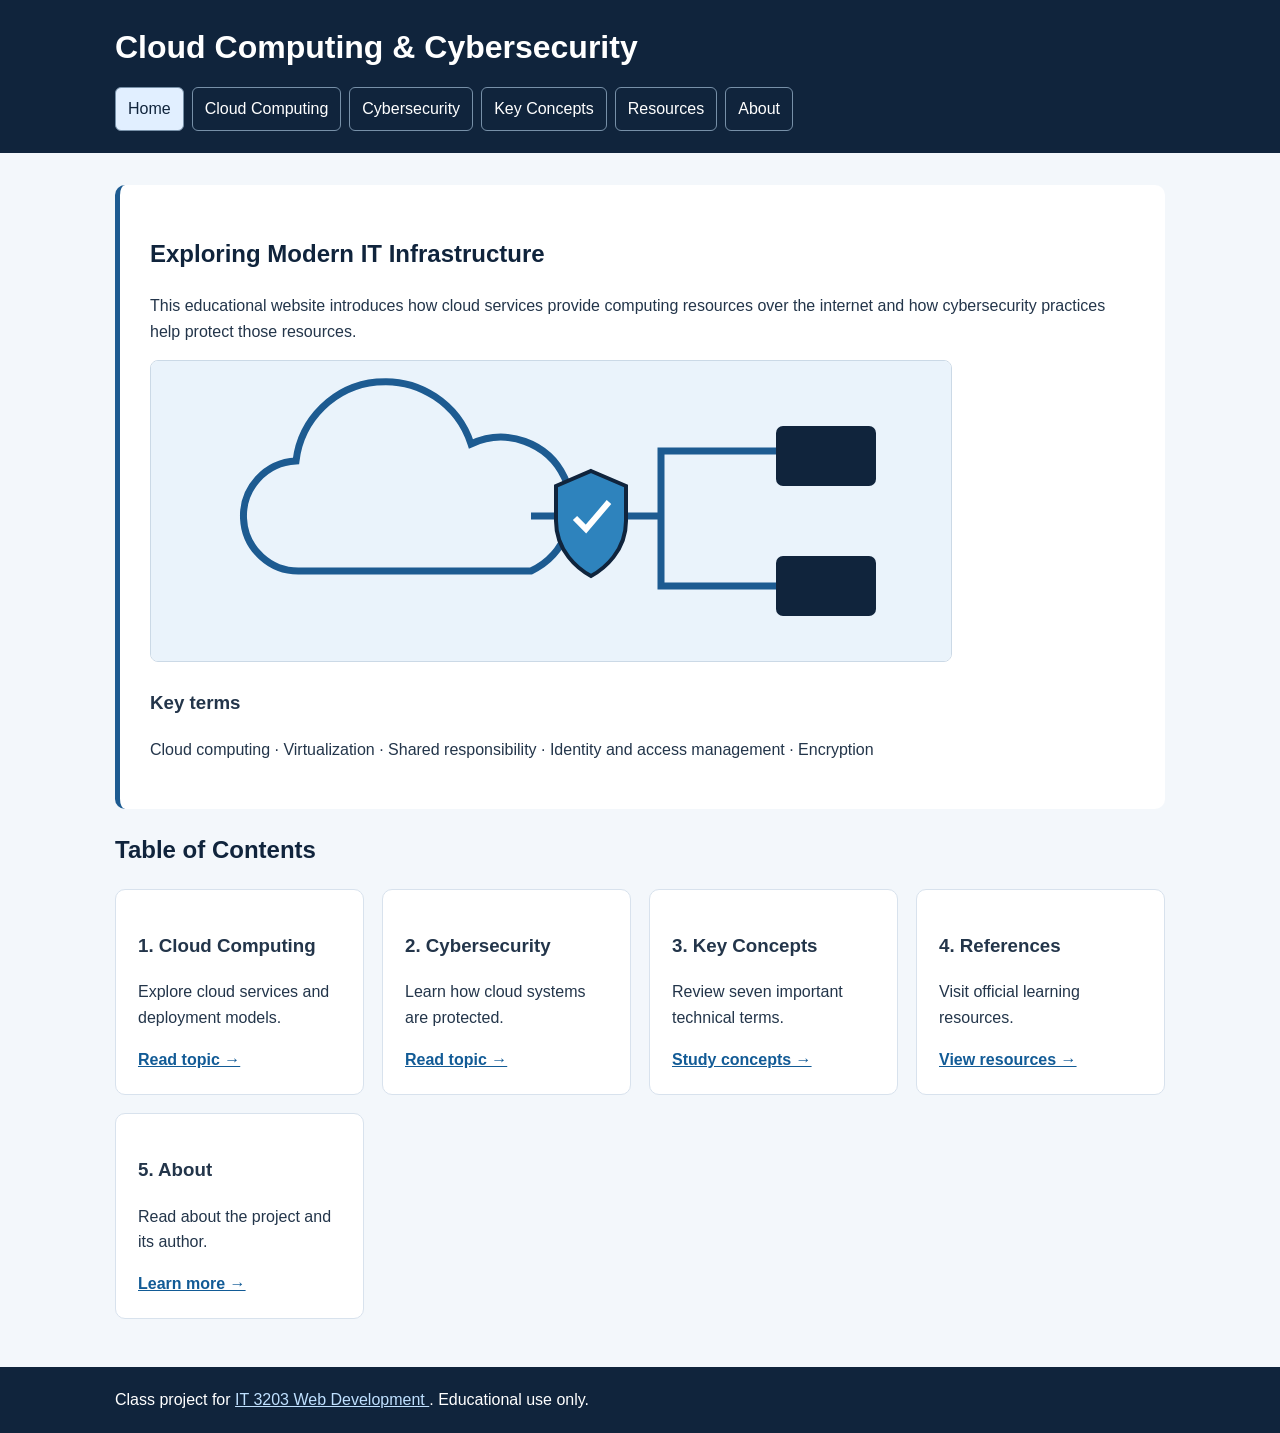
==== index.html @ d8bc6f3e "Organized website files for Github Pages" ====
<!DOCTYPE html>
<html lang="en">
 <head>
  <meta charset="utf-8"/>
  <meta content="width=device-width, initial-scale=1.0" name="viewport"/>
  <meta content="Student research website about cloud computing and cybersecurity" name="description"/>
  <title>
   Home | IT 3203
  </title>
  <link href="style.css" rel="stylesheet"/>
 </head>
 <body>
  <!-- Shared navigation appears on every page. -->
  <header>
   <div class="container">
    <h1>
     Cloud Computing &amp; Cybersecurity
    </h1>
    <nav aria-label="Main navigation">
     <a aria-current="page" class="active" href="index.html">
      Home
     </a>
     <a href="topic1.html">
      Cloud Computing
     </a>
     <a href="topic2.html">
      Cybersecurity
     </a>
     <a href="concepts.html">
      Key Concepts
     </a>
     <a href="references.html">
      Resources
     </a>
     <a href="about.html">
      About
     </a>
    </nav>
   </div>
  </header>
  <main class="container">
   <section class="hero">
    <h2>
     Exploring Modern IT Infrastructure
    </h2>
    <p>
     This educational website introduces how cloud services provide computing resources over the internet and how cybersecurity practices help protect those resources.
    </p>
    <img alt="Illustration of a cloud connected to devices and protected by a shield" class="figure" height="300" src="images/cloud-security.svg" width="800"/>
    <h3>
     Key terms
    </h3>
    <p>
     Cloud computing &middot; Virtualization &middot; Shared responsibility &middot; Identity and access management &middot; Encryption
    </p>
   </section>
   <section>
    <h2>
     Table of Contents
    </h2>
    <div class="grid">
     <article class="card">
      <h3>
       1. Cloud Computing
      </h3>
      <p>
       Explore cloud services and deployment models.
      </p>
      <a href="topic1.html">
       Read topic &rarr;
      </a>
     </article>
     <article class="card">
      <h3>
       2. Cybersecurity
      </h3>
      <p>
       Learn how cloud systems are protected.
      </p>
      <a href="topic2.html">
       Read topic &rarr;
      </a>
     </article>
     <article class="card">
      <h3>
       3. Key Concepts
      </h3>
      <p>
       Review seven important technical terms.
      </p>
      <a href="concepts.html">
       Study concepts &rarr;
      </a>
     </article>
     <article class="card">
      <h3>
       4. References
      </h3>
      <p>
       Visit official learning resources.
      </p>
      <a href="references.html">
       View resources &rarr;
      </a>
     </article>
     <article class="card">
      <h3>
       5. About
      </h3>
      <p>
       Read about the project and its author.
      </p>
      <a href="about.html">
       Learn more &rarr;
      </a>
     </article>
    </div>
   </section>
  </main>
  <footer>
   <div class="container">
    Class project for
    <a href="https://ksuweb.github.io/IT3203/">
     IT 3203 Web Development
    </a>
    . Educational use only.
   </div>
  </footer>
 </body>
</html>
---- style.css ----
/* IT 3203 Project Milestone 1 */
/* This one CSS file is used by all six HTML pages. */

/* Element selectors */
body {
    margin: 0;
    font-family: Arial, sans-serif;
    line-height: 1.6;
    color: #23354a;
    background-color: #f3f7fb;
}

header {
    background-color: #10243c;
    color: white;
    padding: 22px 0;
}

nav {
    display: flex;
    flex-wrap: wrap;
    gap: 8px;
    margin-top: 14px;
}

nav a {
    color: white;
    text-decoration: none;
    padding: 8px 12px;
    border: 1px solid #7790a8;
    border-radius: 6px;
}

/* Hover changes the appearance of a navigation link. */
nav a:hover {
    background-color: #e1efff;
    color: #10243c;
}

nav a.active {
    background-color: #e1efff;
    color: #10243c;
}

main {
    padding-top: 32px;
    padding-bottom: 48px;
}

h1 {
    margin: 0;
}

h2 {
    color: #10243c;
}

a {
    color: #125b96;
}

a:hover {
    text-decoration: none;
}

table {
    width: 100%;
    border-collapse: collapse;
    background-color: white;
}

th, td {
    border: 1px solid #cad8e5;
    padding: 12px;
    text-align: left;
}

th {
    background-color: #dcebf8;
}

footer {
    background-color: #10243c;
    color: white;
    padding: 20px 0;
}

footer a {
    color: #bfe0ff;
}

/* Class selectors */
.container {
    width: 90%;
    max-width: 1050px;
    margin: auto;
}

.hero {
    background-color: white;
    padding: 30px;
    margin-bottom: 22px;
    border-left: 5px solid #1d5b91;
    border-radius: 10px;
}

/* Grid places the topic cards next to each other. */
.grid {
    display: grid;
    grid-template-columns: repeat(auto-fit, minmax(240px, 1fr));
    gap: 18px;
}

.card {
    background-color: white;
    border: 1px solid #d8e2ed;
    border-radius: 10px;
    padding: 22px;
}

.card a {
    font-weight: bold;
}

.figure {
    max-width: 100%;
    height: auto;
    border: 1px solid #cbd9e6;
    border-radius: 8px;
    background-color: white;
}

/* ID selector */
#project-note {
    background-color: #e5eff8;
    border-left: 4px solid #1d5b91;
    padding: 14px;
}
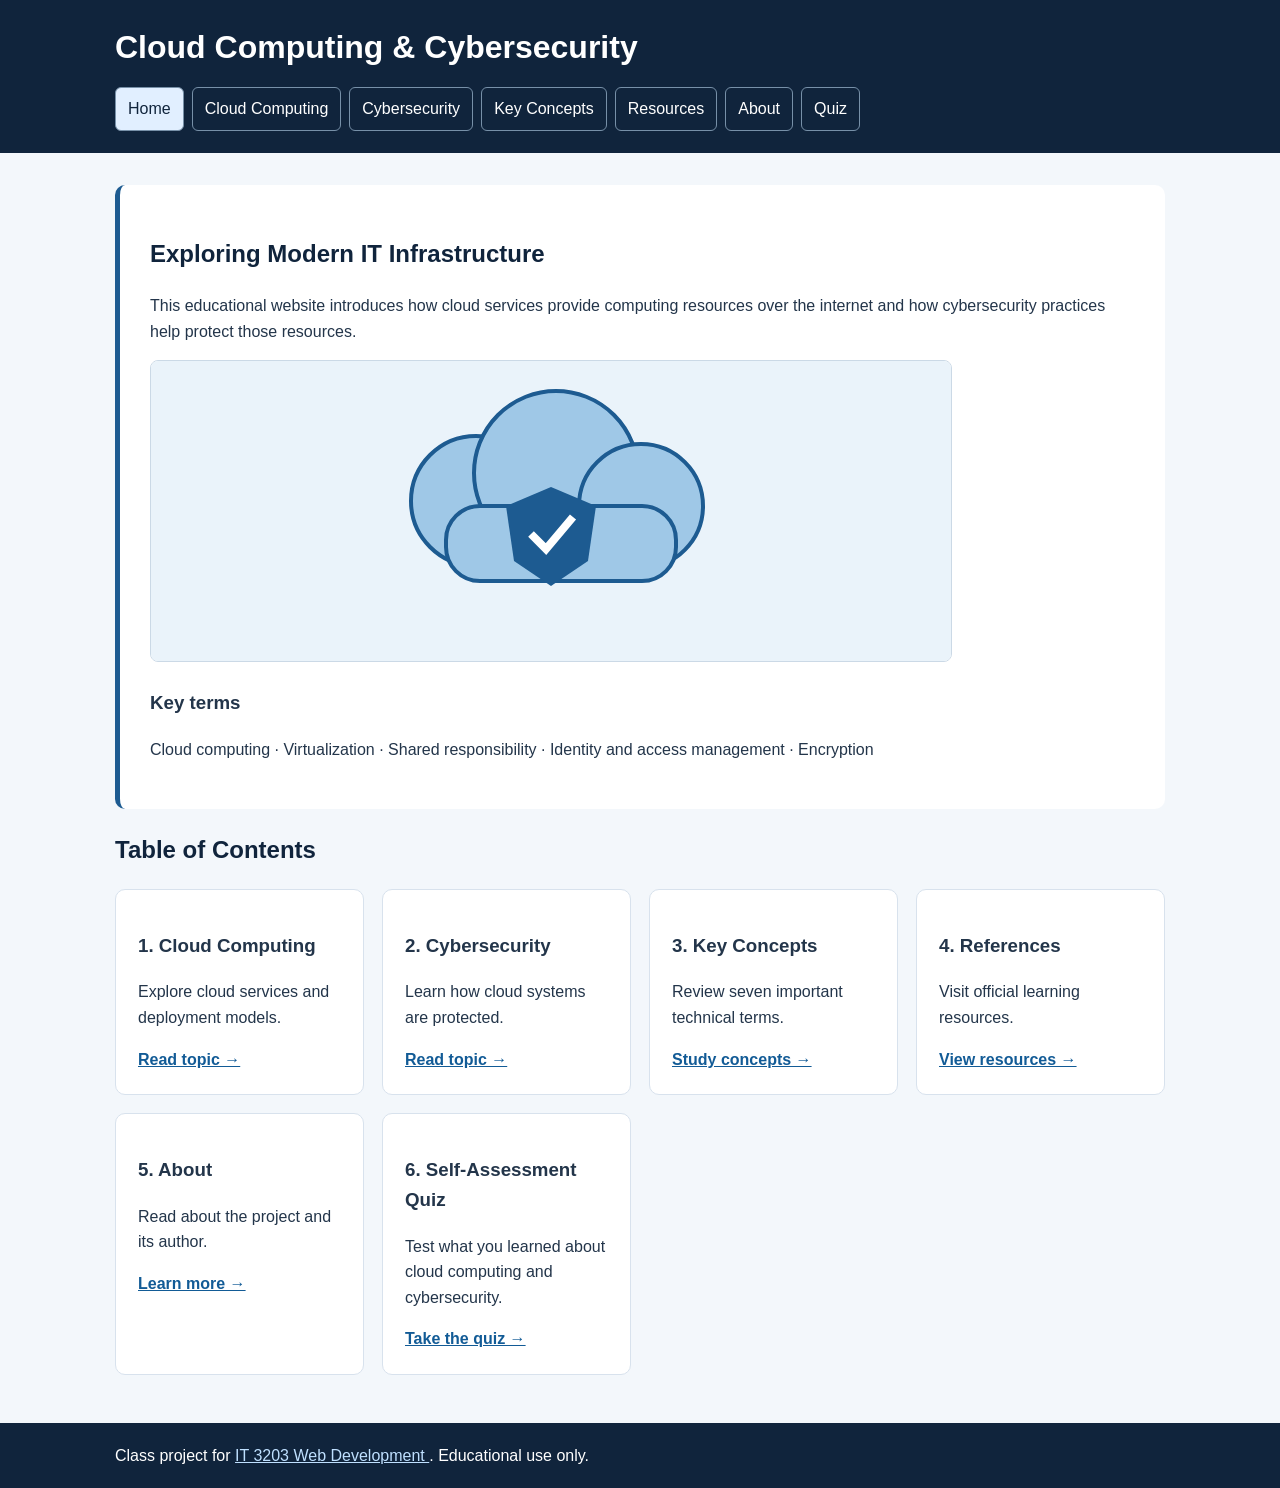
==== commit aeae195c: "Add files via upload Added files for milestone project 2" ====
--- a/index.html
+++ b/index.html
@@ -1,130 +1,131 @@
 <!DOCTYPE html>
+
 <html lang="en">
- <head>
-  <meta charset="utf-8"/>
-  <meta content="width=device-width, initial-scale=1.0" name="viewport"/>
-  <meta content="Student research website about cloud computing and cybersecurity" name="description"/>
-  <title>
+<head>
+<meta charset="utf-8"/>
+<meta content="width=device-width, initial-scale=1.0" name="viewport"/>
+<meta content="Student research website about cloud computing and cybersecurity" name="description"/>
+<title>
    Home | IT 3203
   </title>
-  <link href="style.css" rel="stylesheet"/>
- </head>
- <body>
-  <!-- Shared navigation appears on every page. -->
-  <header>
-   <div class="container">
-    <h1>
+<link href="style.css" rel="stylesheet"/>
+</head>
+<body>
+<!-- Shared navigation appears on every page. -->
+<header>
+<div class="container">
+<h1>
      Cloud Computing &amp; Cybersecurity
     </h1>
-    <nav aria-label="Main navigation">
-     <a aria-current="page" class="active" href="index.html">
+<nav aria-label="Main navigation">
+<a aria-current="page" class="active" href="index.html">
       Home
      </a>
-     <a href="topic1.html">
+<a href="topic1.html">
       Cloud Computing
      </a>
-     <a href="topic2.html">
+<a href="topic2.html">
       Cybersecurity
      </a>
-     <a href="concepts.html">
+<a href="concepts.html">
       Key Concepts
      </a>
-     <a href="references.html">
+<a href="references.html">
       Resources
      </a>
-     <a href="about.html">
+<a href="about.html">
       About
      </a>
-    </nav>
-   </div>
-  </header>
-  <main class="container">
-   <section class="hero">
-    <h2>
+<a href="quiz.html">Quiz</a></nav>
+</div>
+</header>
+<main class="container">
+<section class="hero">
+<h2>
      Exploring Modern IT Infrastructure
     </h2>
-    <p>
+<p>
      This educational website introduces how cloud services provide computing resources over the internet and how cybersecurity practices help protect those resources.
     </p>
-    <img alt="Illustration of a cloud connected to devices and protected by a shield" class="figure" height="300" src="images/cloud-security.svg" width="800"/>
-    <h3>
+<img alt="Illustration of a cloud connected to devices and protected by a shield" class="figure" height="300" src="images/cloud-security.svg" width="800"/>
+<h3>
      Key terms
     </h3>
-    <p>
-     Cloud computing &middot; Virtualization &middot; Shared responsibility &middot; Identity and access management &middot; Encryption
+<p>
+     Cloud computing · Virtualization · Shared responsibility · Identity and access management · Encryption
     </p>
-   </section>
-   <section>
-    <h2>
+</section>
+<section>
+<h2>
      Table of Contents
     </h2>
-    <div class="grid">
-     <article class="card">
-      <h3>
+<div class="grid">
+<article class="card">
+<h3>
        1. Cloud Computing
       </h3>
-      <p>
+<p>
        Explore cloud services and deployment models.
       </p>
-      <a href="topic1.html">
-       Read topic &rarr;
+<a href="topic1.html">
+       Read topic →
       </a>
-     </article>
-     <article class="card">
-      <h3>
+</article>
+<article class="card">
+<h3>
        2. Cybersecurity
       </h3>
-      <p>
+<p>
        Learn how cloud systems are protected.
       </p>
-      <a href="topic2.html">
-       Read topic &rarr;
+<a href="topic2.html">
+       Read topic →
       </a>
-     </article>
-     <article class="card">
-      <h3>
+</article>
+<article class="card">
+<h3>
        3. Key Concepts
       </h3>
-      <p>
+<p>
        Review seven important technical terms.
       </p>
-      <a href="concepts.html">
-       Study concepts &rarr;
+<a href="concepts.html">
+       Study concepts →
       </a>
-     </article>
-     <article class="card">
-      <h3>
+</article>
+<article class="card">
+<h3>
        4. References
       </h3>
-      <p>
+<p>
        Visit official learning resources.
       </p>
-      <a href="references.html">
-       View resources &rarr;
+<a href="references.html">
+       View resources →
       </a>
-     </article>
-     <article class="card">
-      <h3>
+</article>
+<article class="card">
+<h3>
        5. About
       </h3>
-      <p>
+<p>
        Read about the project and its author.
       </p>
-      <a href="about.html">
-       Learn more &rarr;
+<a href="about.html">
+       Learn more →
       </a>
-     </article>
-    </div>
-   </section>
-  </main>
-  <footer>
-   <div class="container">
+</article>
+<article class="card"><h3>6. Self-Assessment Quiz</h3><p>Test what you learned about cloud computing and cybersecurity.</p><a href="quiz.html">Take the quiz →</a></article></div>
+</section>
+</main>
+<footer>
+<div class="container">
     Class project for
     <a href="https://ksuweb.github.io/IT3203/">
      IT 3203 Web Development
     </a>
     . Educational use only.
    </div>
-  </footer>
- </body>
+</footer>
+</body>
 </html>
--- a/style.css
+++ b/style.css
@@ -136,3 +136,17 @@
     border-left: 4px solid #1d5b91;
     padding: 14px;
 }
+
+/* Milestone 2: simple quiz form styles */
+.quiz-question { background: white; border: 1px solid #d8e2ed; border-radius: 8px; padding: 18px; margin-bottom: 15px; }
+.quiz-question legend { font-weight: bold; padding: 0 5px; }
+.quiz-question label { display: block; margin: 9px 0; cursor: pointer; }
+.quiz-question input[type="text"] { padding: 9px; width: 90%; max-width: 420px; border: 1px solid #8a9db0; border-radius: 4px; }
+button { padding: 11px 17px; border: 0; border-radius: 5px; background: #125b96; color: white; cursor: pointer; margin-right: 8px; }
+button:hover { background: #0b3e6b; }
+#timer { font-weight: bold; font-size: 1.2rem; }
+.correct { color: #17622b; } .incorrect { color: #a12222; }
+.feedback { margin-top: 8px; font-size: .95rem; }
+#results { margin-top: 20px; }
+#results[hidden] { display: none; }
+@media(max-width:600px) { .hero, .card { padding: 16px; } }
